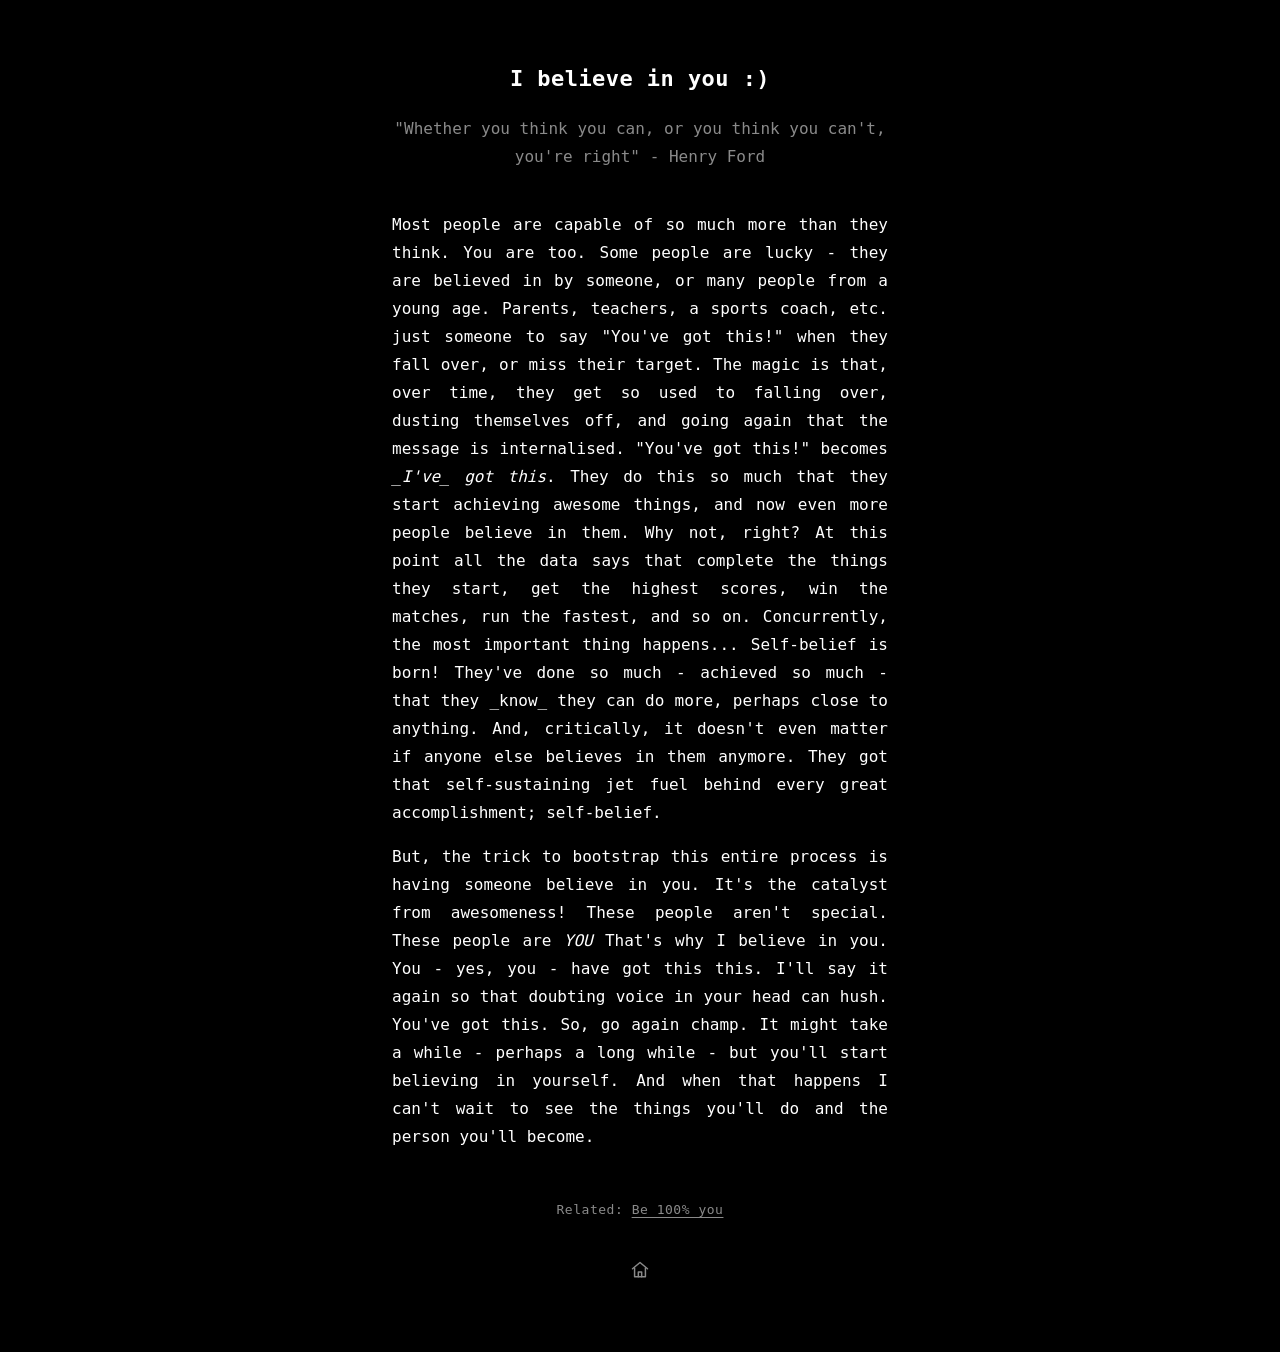
==== wiki_html/001.html @ 29f176a0 "Update 001" ====
<!DOCTYPE html>
<html>
<head>
<meta charset="utf-8">
<meta name="viewport" content="width=device-width, initial-scale=1">
<meta name="color-scheme" content="dark">
<link rel="stylesheet" href="style.css">
<title>I believe in you :)</title>
</head>
<body>

<main>
<h1>I believe in you :)</h1>

<p class="subtitle">"Whether you think you can, or you think you can't, you're right" - Henry Ford</p>

<p class="description">Most people are capable of so much more than they think. You are too. Some people are lucky - they are believed in by someone, or many people from a young age. Parents, teachers, a sports coach, etc. just someone to say "You've got this!" when they fall over, or miss their target. The magic is that, over time, they get so used to falling over, dusting themselves off, and going again that the message is internalised. "You've got this!" becomes <em>_I've_ got this</em>. They do this so much that they start achieving awesome things, and now even more people believe in them. Why not, right? At this point all the data says that complete the things they start, get the highest scores, win the matches, run the fastest, and so on. Concurrently, the most important thing happens... Self-belief is born! They've done so much - achieved so much - that they _know_ they can do more, perhaps close to anything. And, critically, it doesn't even matter if anyone else believes in them anymore. They got that self-sustaining jet fuel behind every great accomplishment; self-belief.</p>

<p class="description">But, the trick to bootstrap this entire process is having someone believe in you. It's the catalyst from awesomeness! These people aren't special. These people are <em>YOU</em> That's why I believe in you. You - yes, you - have got this this. I'll say it again so that doubting voice in your head can hush. You've got this. So, go again champ. It might take a while - perhaps a long while - but you'll start believing in yourself. And when that happens I can't wait to see the things you'll do and the person you'll become.</p>

<p class="related">Related: <a href="002.html">Be 100% you</a></p>

<p class="home"><a href="index.html" aria-label="Home" title="Home"><svg viewBox="0 0 24 24" width="20" height="20" fill="none" stroke="currentColor" stroke-width="1.75" stroke-linecap="round" stroke-linejoin="round" aria-hidden="true"><path d="M3 10.5 12 3l9 7.5"/><path d="M5.5 9.5V20h13V9.5"/><path d="M10 20v-5.5h4V20"/></svg></a></p>
</main>

</body>
</html>
---- wiki_html/style.css ----
/* Might Make Sense — black screen, white mono type, one centred column. */

:root {
  --bg: #000;
  --fg: #fff;
  --dim: #8a8a8a;
  --rule: #303030;
  --measure: 34rem;
}

* {
  box-sizing: border-box;
}

html {
  background: var(--bg);
}

body {
  background: var(--bg);
  color: var(--fg);
  font-family: ui-monospace, SFMono-Regular, Menlo, Monaco, Consolas,
    "DejaVu Sans Mono", "Liberation Mono", monospace;
  font-size: 16px;
  line-height: 1.75;
  margin: 0;
  min-height: 100vh;
  display: flex;
  -webkit-font-smoothing: antialiased;
}

main {
  margin: auto;              /* centred both ways; no clipping when tall */
  width: 100%;
  max-width: var(--measure);
  padding: 4rem 1.5rem;
  text-align: center;
}

::selection {
  background: var(--fg);
  color: var(--bg);
}

/* Type ------------------------------------------------------------------ */

h1 {
  font-size: 1.375rem;
  font-weight: 700;
  line-height: 1.4;
  letter-spacing: 0.02em;
  margin: 0 0 1.25rem;
}

h2, h3, h4, h5, h6 {
  font-size: 1rem;
  font-weight: 700;
  letter-spacing: 0.08em;
  text-transform: uppercase;
  color: var(--dim);
  margin: 2.5rem 0 1rem;
}

p {
  margin: 0 0 1.5rem;
}

.subtitle {
  color: var(--dim);
  margin-bottom: 2.5rem;
}

.description {
  text-align: justify;
  text-justify: inter-word;
  hyphens: auto;
}

.description + .description {
  margin-top: -0.5rem;
}

hr {
  border: 0;
  border-top: 1px solid var(--rule);
  margin: 2.5rem auto;
  width: 4rem;
}

code {
  font-family: inherit;
  background: #141414;
  border: 1px solid var(--rule);
  padding: 0 0.25em;
}

blockquote {
  color: var(--dim);
  border-left: 1px solid var(--rule);
  margin: 1.5rem 0;
  padding-left: 1rem;
  text-align: left;
}

/* Links ----------------------------------------------------------------- */

a {
  color: inherit;
  text-decoration: underline;
  text-decoration-color: var(--dim);
  text-underline-offset: 0.25em;
}

a:hover {
  background: var(--fg);
  color: var(--bg);
  text-decoration: none;
}

/* Lists ----------------------------------------------------------------- */

ul {
  list-style: none;
  margin: 0 0 1.5rem;
  padding: 0;
}

li {
  margin: 0 0 0.5rem;
}

/* Note furniture -------------------------------------------------------- */

.links {
  margin-top: 2.5rem;
}

.related,
.home {
  color: var(--dim);
  font-size: 0.8125rem;
  letter-spacing: 0.04em;
  margin-bottom: 0;
}

.related {
  margin-top: 3rem;
}

.home {
  margin-top: 2rem;
}

.home a {
  display: inline-flex;
  padding: 0.4rem;
  color: var(--dim);
  text-decoration: none;
}

.home a:hover {
  background: none;
  color: var(--fg);
}

@media (max-width: 30rem) {
  main {
    padding: 2.5rem 1.25rem;
  }
}
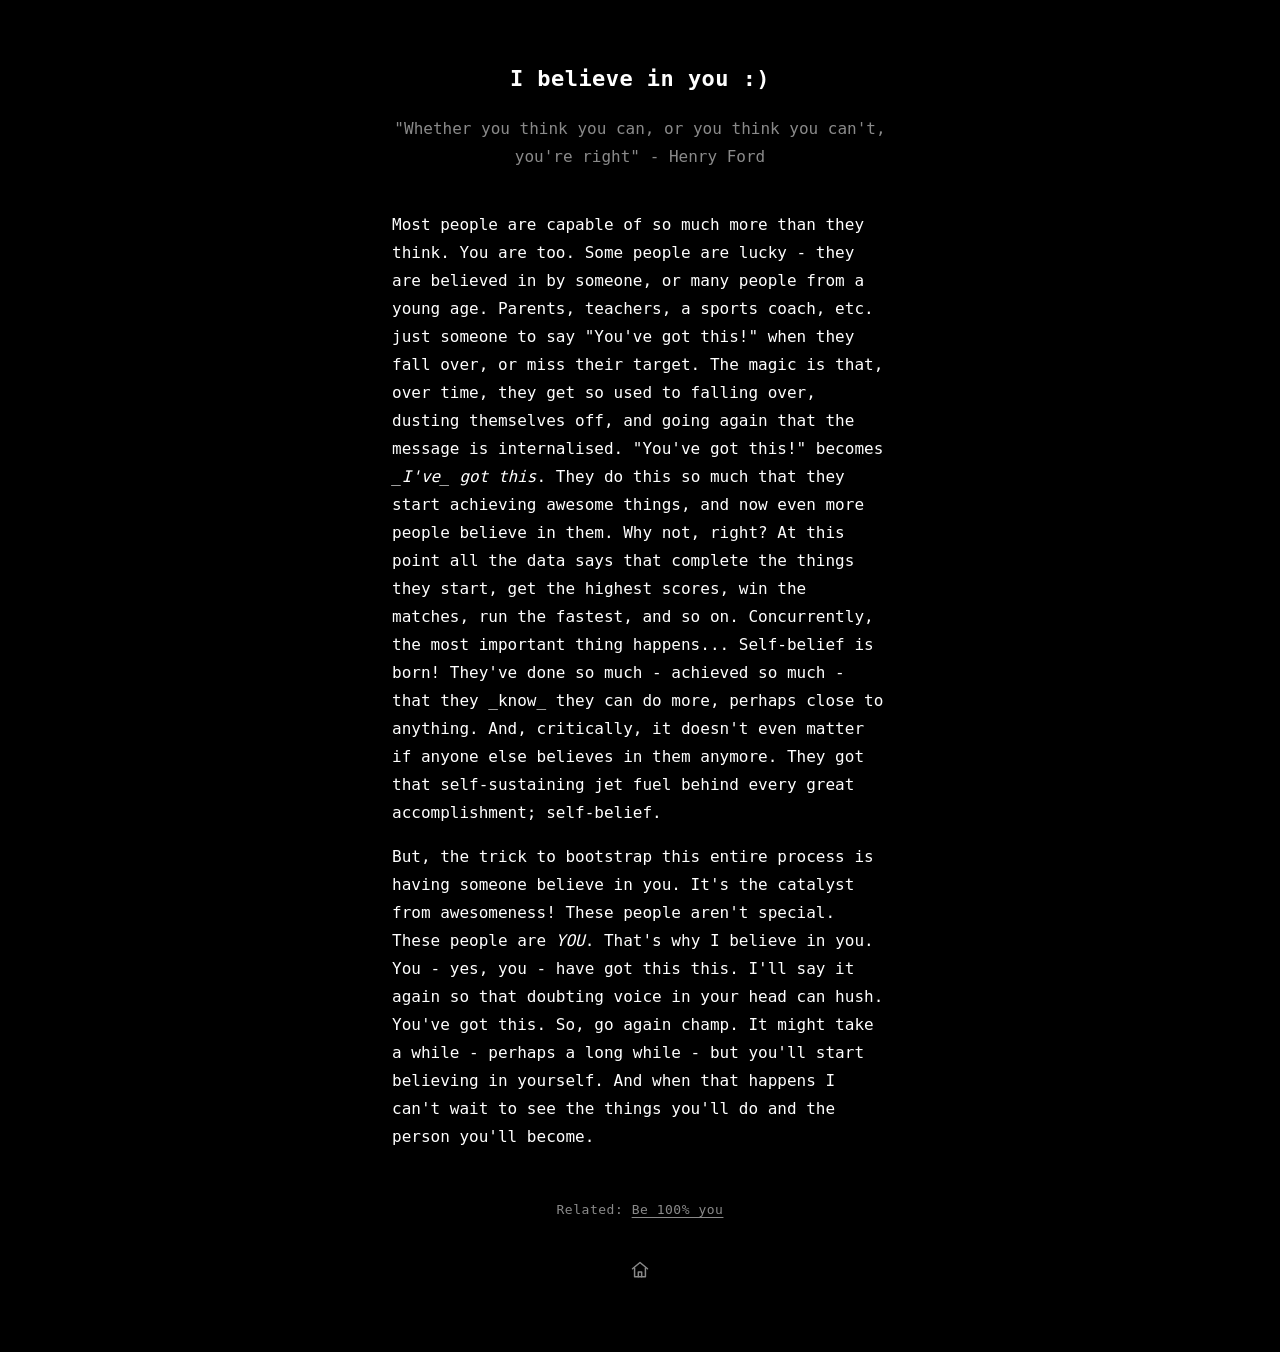
==== commit 3e2317d3: "Rebuild 001 with current config The committed 001.html still had --description-align: justify from a" ====
--- a/wiki_html/001.html
+++ b/wiki_html/001.html
@@ -6,6 +6,16 @@
 <meta name="color-scheme" content="dark">
 <link rel="stylesheet" href="style.css">
 <title>I believe in you :)</title>
+<style>
+:root {
+  --font: ui-monospace, SFMono-Regular, Menlo, Monaco, Consolas, "DejaVu Sans Mono", "Liberation Mono", monospace;
+  --grid-width: 40rem;
+  --description-align: left;
+}
+@media (max-width: 30rem) {
+  .notes-grid { display: block; }
+}
+</style>
 </head>
 <body>
 
@@ -16,7 +26,7 @@
 
 <p class="description">Most people are capable of so much more than they think. You are too. Some people are lucky - they are believed in by someone, or many people from a young age. Parents, teachers, a sports coach, etc. just someone to say "You've got this!" when they fall over, or miss their target. The magic is that, over time, they get so used to falling over, dusting themselves off, and going again that the message is internalised. "You've got this!" becomes <em>_I've_ got this</em>. They do this so much that they start achieving awesome things, and now even more people believe in them. Why not, right? At this point all the data says that complete the things they start, get the highest scores, win the matches, run the fastest, and so on. Concurrently, the most important thing happens... Self-belief is born! They've done so much - achieved so much - that they _know_ they can do more, perhaps close to anything. And, critically, it doesn't even matter if anyone else believes in them anymore. They got that self-sustaining jet fuel behind every great accomplishment; self-belief.</p>
 
-<p class="description">But, the trick to bootstrap this entire process is having someone believe in you. It's the catalyst from awesomeness! These people aren't special. These people are <em>YOU</em> That's why I believe in you. You - yes, you - have got this this. I'll say it again so that doubting voice in your head can hush. You've got this. So, go again champ. It might take a while - perhaps a long while - but you'll start believing in yourself. And when that happens I can't wait to see the things you'll do and the person you'll become.</p>
+<p class="description">But, the trick to bootstrap this entire process is having someone believe in you. It's the catalyst from awesomeness! These people aren't special. These people are <em>YOU</em>. That's why I believe in you. You - yes, you - have got this this. I'll say it again so that doubting voice in your head can hush. You've got this. So, go again champ. It might take a while - perhaps a long while - but you'll start believing in yourself. And when that happens I can't wait to see the things you'll do and the person you'll become.</p>
 
 <p class="related">Related: <a href="002.html">Be 100% you</a></p>
 
--- a/wiki_html/style.css
+++ b/wiki_html/style.css
@@ -19,8 +19,7 @@
 body {
   background: var(--bg);
   color: var(--fg);
-  font-family: ui-monospace, SFMono-Regular, Menlo, Monaco, Consolas,
-    "DejaVu Sans Mono", "Liberation Mono", monospace;
+  font-family: var(--font);
   font-size: 16px;
   line-height: 1.75;
   margin: 0;
@@ -71,7 +70,7 @@
 }
 
 .description {
-  text-align: justify;
+  text-align: var(--description-align);
   text-justify: inter-word;
   hyphens: auto;
 }
@@ -129,6 +128,21 @@
   margin: 0 0 0.5rem;
 }
 
+.notes-grid {
+  display: grid;
+  grid-template-columns: repeat(2, 1fr);
+  gap: 0.5rem 1.5rem;
+  max-width: var(--grid-width);
+  margin-left: auto;
+  margin-right: auto;
+  text-align: left;
+}
+
+.notes-grid a {
+  display: block;
+  text-decoration: none;
+}
+
 /* Note furniture -------------------------------------------------------- */
 
 .links {
@@ -168,3 +182,6 @@
     padding: 2.5rem 1.25rem;
   }
 }
+
+/* The notes-grid -> list breakpoint is configurable (config.json:
+   list_breakpoint) and is emitted per-build in the page's <head>. */
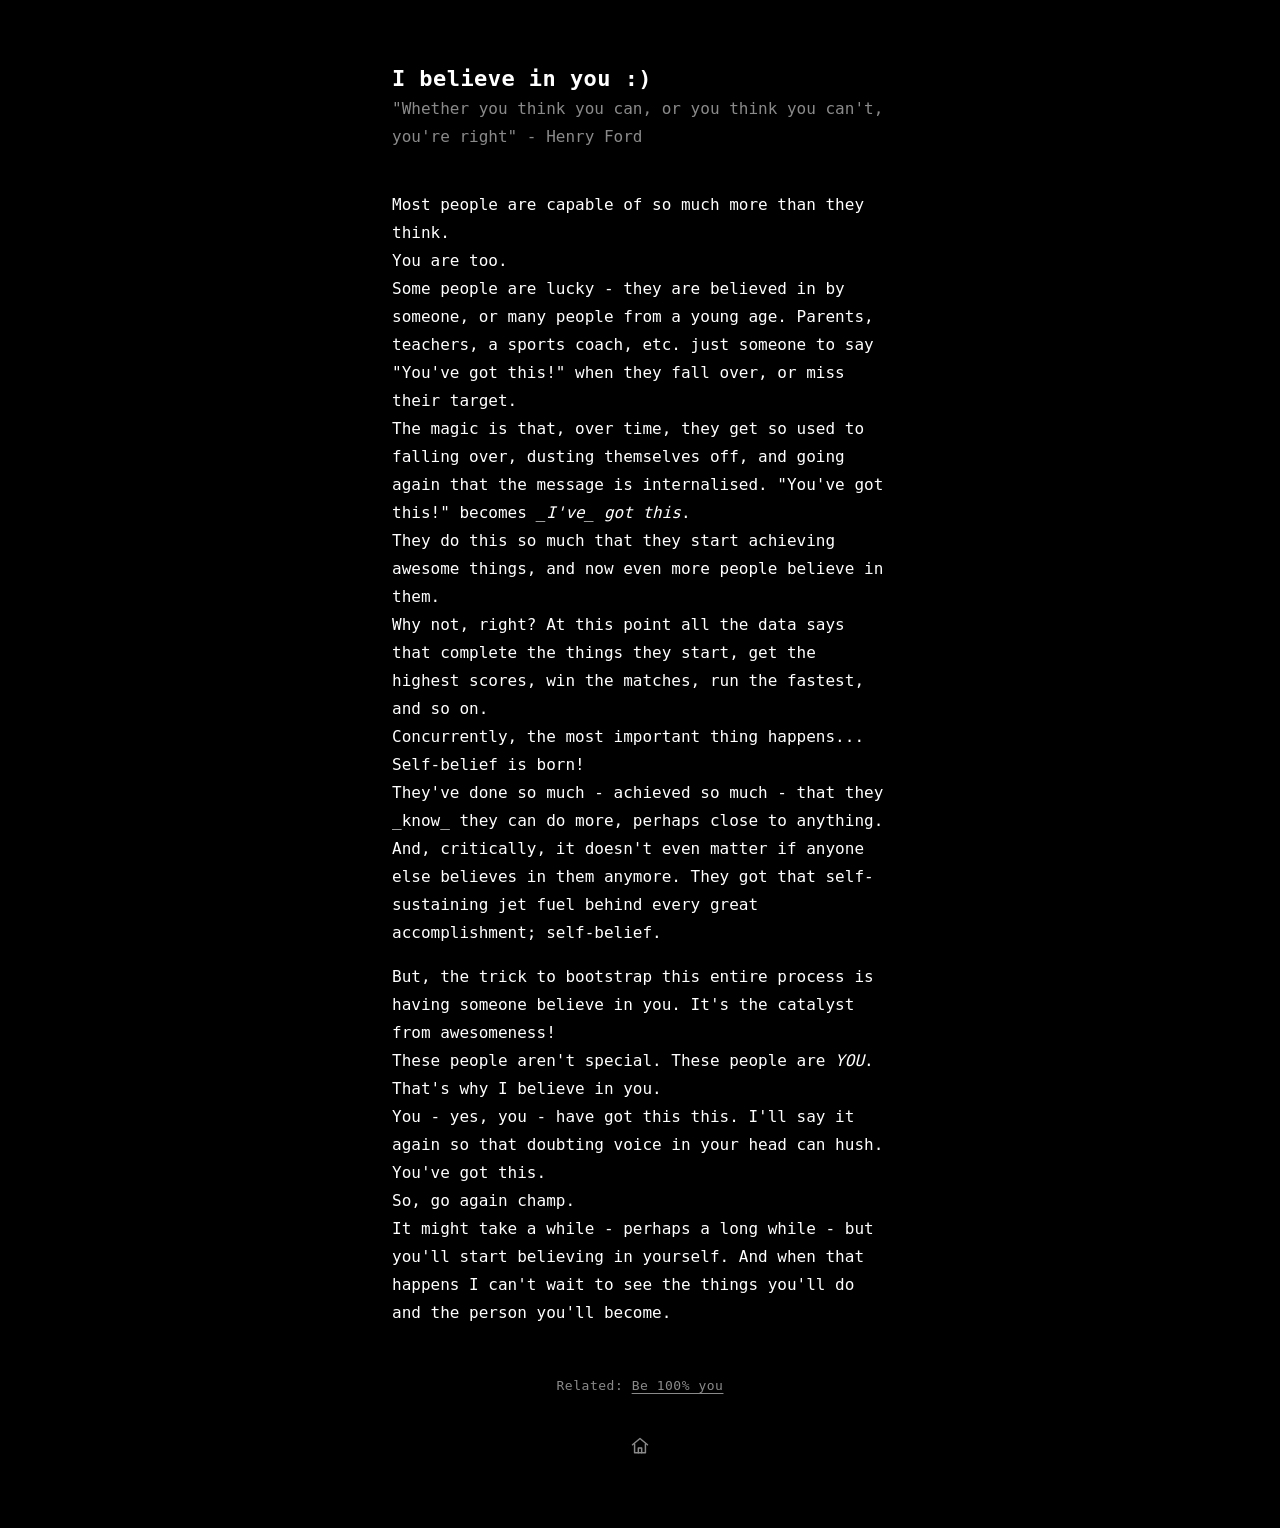
==== commit 08a4fdf9: "Keep note line breaks, left-align titles, tighten subtitle spacing Single newlines in a note's Descr" ====
--- a/wiki_html/001.html
+++ b/wiki_html/001.html
@@ -11,6 +11,7 @@
   --font: ui-monospace, SFMono-Regular, Menlo, Monaco, Consolas, "DejaVu Sans Mono", "Liberation Mono", monospace;
   --grid-width: 40rem;
   --description-align: left;
+  --title-align: left;
 }
 @media (max-width: 30rem) {
   .notes-grid { display: block; }
@@ -24,9 +25,22 @@
 
 <p class="subtitle">"Whether you think you can, or you think you can't, you're right" - Henry Ford</p>
 
-<p class="description">Most people are capable of so much more than they think. You are too. Some people are lucky - they are believed in by someone, or many people from a young age. Parents, teachers, a sports coach, etc. just someone to say "You've got this!" when they fall over, or miss their target. The magic is that, over time, they get so used to falling over, dusting themselves off, and going again that the message is internalised. "You've got this!" becomes <em>_I've_ got this</em>. They do this so much that they start achieving awesome things, and now even more people believe in them. Why not, right? At this point all the data says that complete the things they start, get the highest scores, win the matches, run the fastest, and so on. Concurrently, the most important thing happens... Self-belief is born! They've done so much - achieved so much - that they _know_ they can do more, perhaps close to anything. And, critically, it doesn't even matter if anyone else believes in them anymore. They got that self-sustaining jet fuel behind every great accomplishment; self-belief.</p>
+<p class="description">Most people are capable of so much more than they think.<br>
+You are too.<br>
+Some people are lucky - they are believed in by someone, or many people from a young age. Parents, teachers, a sports coach, etc. just someone to say "You've got this!" when they fall over, or miss their target.<br>
+The magic is that, over time, they get so used to falling over, dusting themselves off, and going again that the message is internalised. "You've got this!" becomes <em>_I've_ got this</em>.<br>
+They do this so much that they start achieving awesome things, and now even more people believe in them.<br>
+Why not, right? At this point all the data says that complete the things they start, get the highest scores, win the matches, run the fastest, and so on.<br>
+Concurrently, the most important thing happens...<br>
+Self-belief is born!<br>
+They've done so much - achieved so much - that they _know_ they can do more, perhaps close to anything. And, critically, it doesn't even matter if anyone else believes in them anymore. They got that self-sustaining jet fuel behind every great accomplishment; self-belief.</p>
 
-<p class="description">But, the trick to bootstrap this entire process is having someone believe in you. It's the catalyst from awesomeness! These people aren't special. These people are <em>YOU</em>. That's why I believe in you. You - yes, you - have got this this. I'll say it again so that doubting voice in your head can hush. You've got this. So, go again champ. It might take a while - perhaps a long while - but you'll start believing in yourself. And when that happens I can't wait to see the things you'll do and the person you'll become.</p>
+<p class="description">But, the trick to bootstrap this entire process is having someone believe in you. It's the catalyst from awesomeness!<br>
+These people aren't special. These people are <em>YOU</em>.<br>
+That's why I believe in you.<br>
+You - yes, you - have got this this. I'll say it again so that doubting voice in your head can hush. You've got this.<br>
+So, go again champ.<br>
+It might take a while - perhaps a long while - but you'll start believing in yourself. And when that happens I can't wait to see the things you'll do and the person you'll become.</p>
 
 <p class="related">Related: <a href="002.html">Be 100% you</a></p>
 
--- a/wiki_html/style.css
+++ b/wiki_html/style.css
@@ -49,6 +49,15 @@
   line-height: 1.4;
   letter-spacing: 0.02em;
   margin: 0 0 1.25rem;
+}
+
+main > h1,
+.subtitle {
+  text-align: var(--title-align);
+}
+
+h1:has(+ .subtitle) {
+  margin-bottom: 0;
 }
 
 h2, h3, h4, h5, h6 {
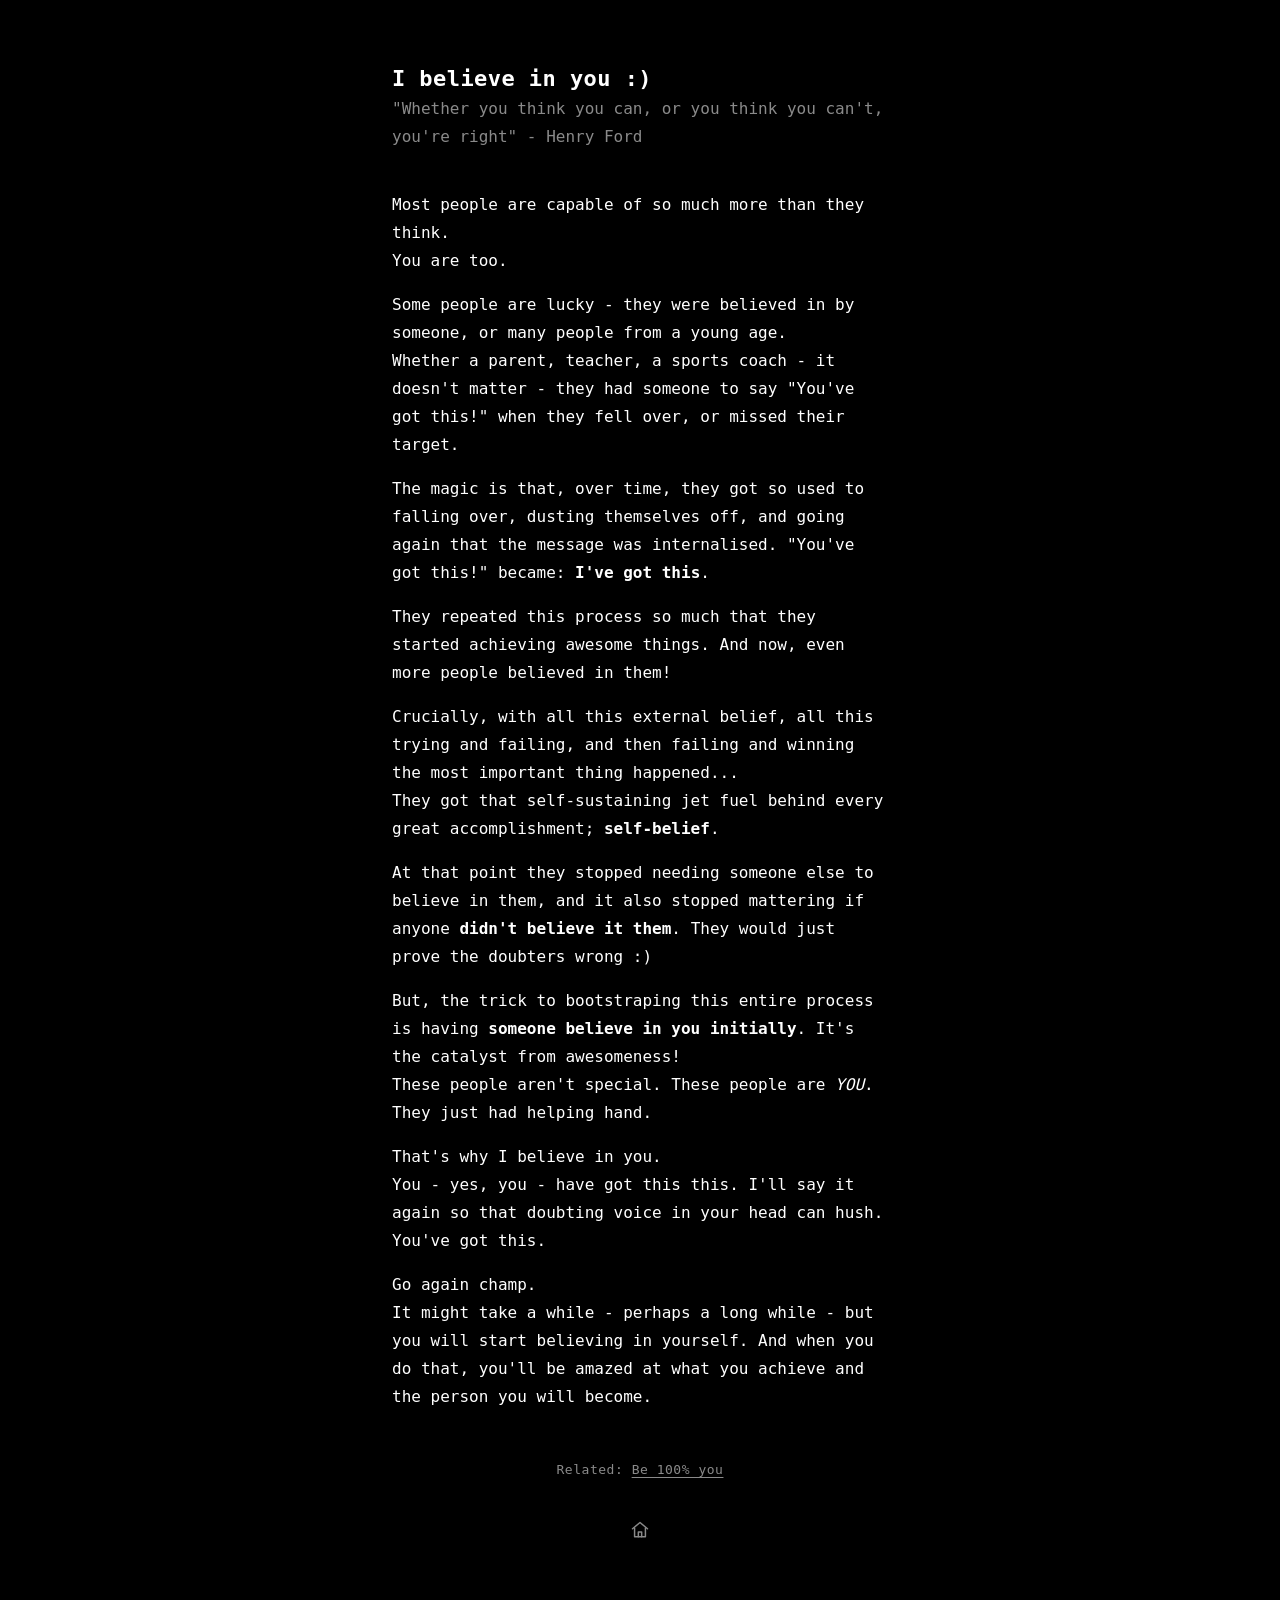
==== commit c3a051f4: "Build" ====
--- a/wiki_html/001.html
+++ b/wiki_html/001.html
@@ -26,21 +26,28 @@
 <p class="subtitle">"Whether you think you can, or you think you can't, you're right" - Henry Ford</p>
 
 <p class="description">Most people are capable of so much more than they think.<br>
-You are too.<br>
-Some people are lucky - they are believed in by someone, or many people from a young age. Parents, teachers, a sports coach, etc. just someone to say "You've got this!" when they fall over, or miss their target.<br>
-The magic is that, over time, they get so used to falling over, dusting themselves off, and going again that the message is internalised. "You've got this!" becomes <em>_I've_ got this</em>.<br>
-They do this so much that they start achieving awesome things, and now even more people believe in them.<br>
-Why not, right? At this point all the data says that complete the things they start, get the highest scores, win the matches, run the fastest, and so on.<br>
-Concurrently, the most important thing happens...<br>
-Self-belief is born!<br>
-They've done so much - achieved so much - that they _know_ they can do more, perhaps close to anything. And, critically, it doesn't even matter if anyone else believes in them anymore. They got that self-sustaining jet fuel behind every great accomplishment; self-belief.</p>
+You are too.</p>
 
-<p class="description">But, the trick to bootstrap this entire process is having someone believe in you. It's the catalyst from awesomeness!<br>
-These people aren't special. These people are <em>YOU</em>.<br>
-That's why I believe in you.<br>
-You - yes, you - have got this this. I'll say it again so that doubting voice in your head can hush. You've got this.<br>
-So, go again champ.<br>
-It might take a while - perhaps a long while - but you'll start believing in yourself. And when that happens I can't wait to see the things you'll do and the person you'll become.</p>
+<p class="description">Some people are lucky - they were believed in by someone, or many people from a young age.<br>
+Whether a parent, teacher, a sports coach - it doesn't matter - they had someone to say "You've got this!" when they fell over, or missed their target.</p>
+
+<p class="description">The magic is that, over time, they got so used to falling over, dusting themselves off, and going again that the message was internalised. "You've got this!" became: <strong>I've got this</strong>.</p>
+
+<p class="description">They repeated this process so much that they started achieving awesome things. And now, even more people believed in them!</p>
+
+<p class="description">Crucially, with all this external belief, all this trying and failing, and then failing and winning the most important thing happened...<br>
+They got that self-sustaining jet fuel behind every great accomplishment; <strong>self-belief</strong>.</p>
+
+<p class="description">At that point they stopped needing someone else to believe in them, and it also stopped mattering if anyone <strong>didn't believe it them</strong>. They would just prove the doubters wrong :)</p>
+
+<p class="description">But, the trick to bootstraping this entire process is having <strong>someone believe in you initially</strong>. It's the catalyst from awesomeness!<br>
+These people aren't special. These people are <em>YOU</em>. They just had helping hand.</p>
+
+<p class="description">That's why I believe in you.<br>
+You - yes, you - have got this this. I'll say it again so that doubting voice in your head can hush. You've got this.</p>
+
+<p class="description">Go again champ.<br>
+It might take a while - perhaps a long while - but you will start believing in yourself. And when you do that, you'll be amazed at what you achieve and the person you will become.</p>
 
 <p class="related">Related: <a href="002.html">Be 100% you</a></p>
 
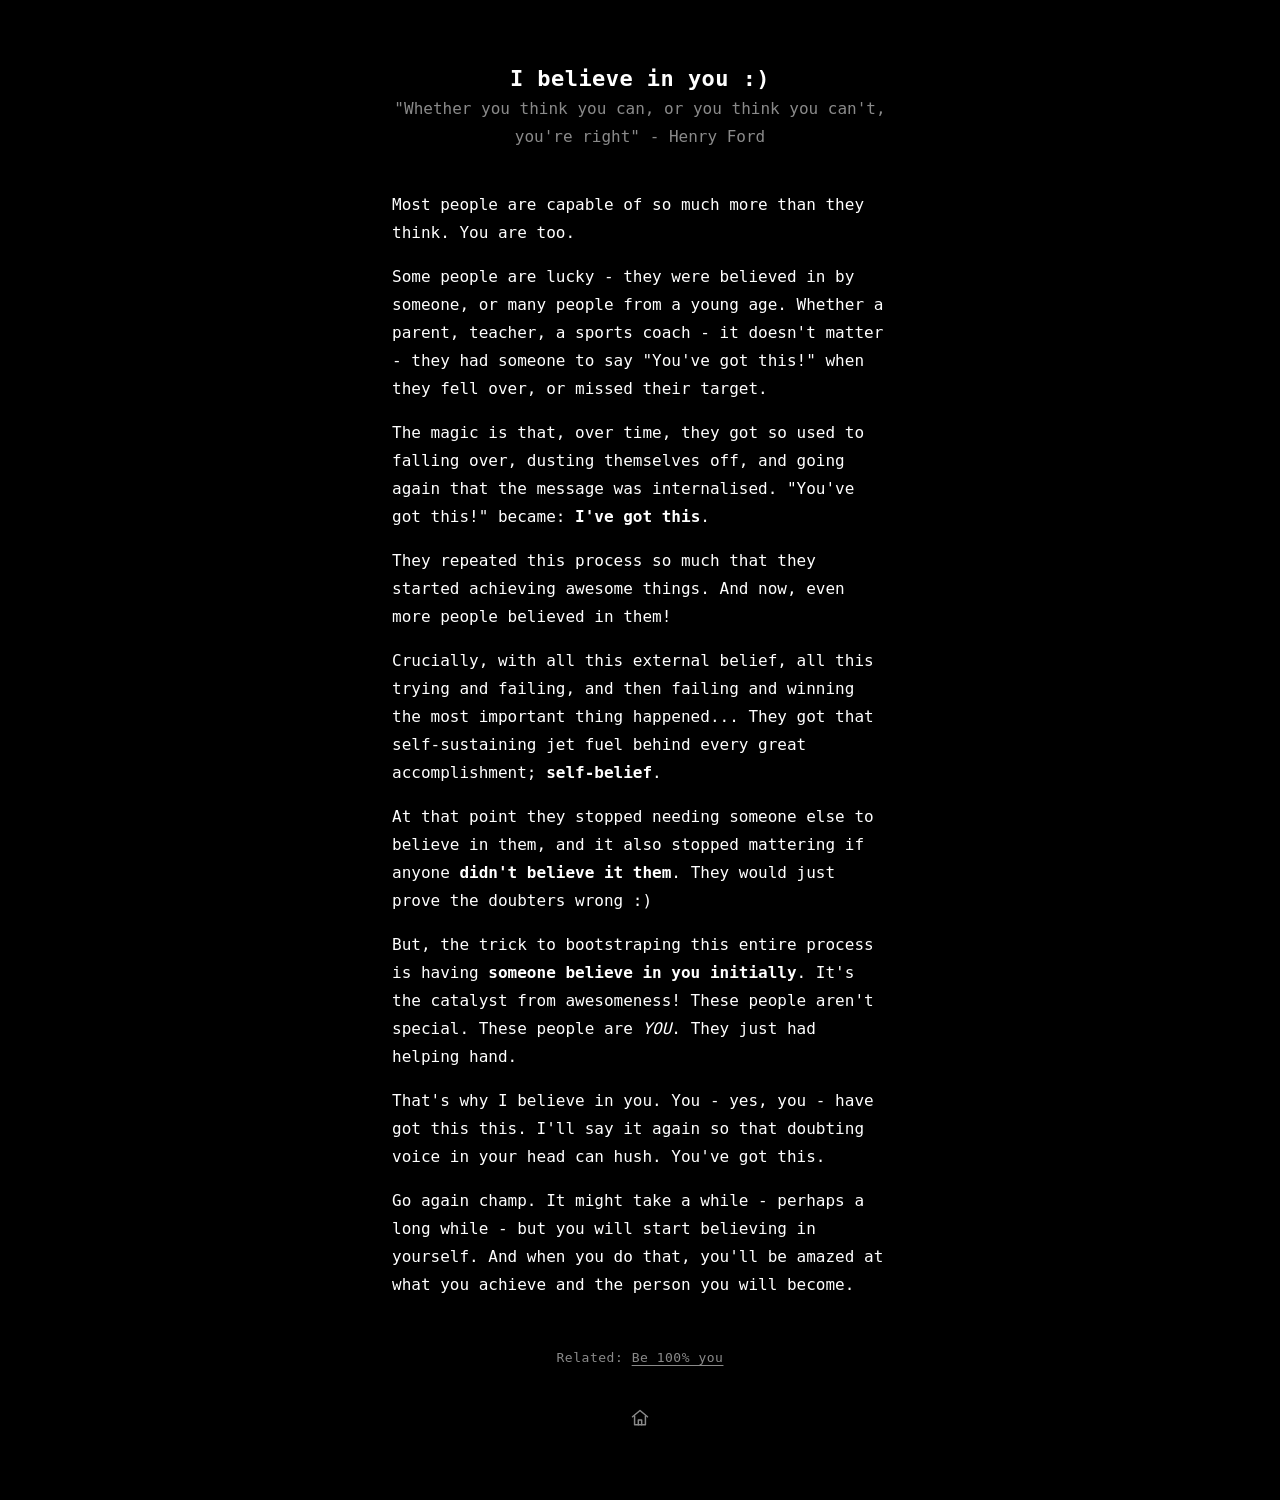
==== commit efc9b940: "Build" ====
--- a/wiki_html/001.html
+++ b/wiki_html/001.html
@@ -11,7 +11,6 @@
   --font: ui-monospace, SFMono-Regular, Menlo, Monaco, Consolas, "DejaVu Sans Mono", "Liberation Mono", monospace;
   --grid-width: 40rem;
   --description-align: left;
-  --title-align: left;
 }
 @media (max-width: 30rem) {
   .notes-grid { display: block; }
@@ -25,29 +24,23 @@
 
 <p class="subtitle">"Whether you think you can, or you think you can't, you're right" - Henry Ford</p>
 
-<p class="description">Most people are capable of so much more than they think.<br>
-You are too.</p>
+<p class="description">Most people are capable of so much more than they think. You are too.</p>
 
-<p class="description">Some people are lucky - they were believed in by someone, or many people from a young age.<br>
-Whether a parent, teacher, a sports coach - it doesn't matter - they had someone to say "You've got this!" when they fell over, or missed their target.</p>
+<p class="description">Some people are lucky - they were believed in by someone, or many people from a young age. Whether a parent, teacher, a sports coach - it doesn't matter - they had someone to say "You've got this!" when they fell over, or missed their target.</p>
 
 <p class="description">The magic is that, over time, they got so used to falling over, dusting themselves off, and going again that the message was internalised. "You've got this!" became: <strong>I've got this</strong>.</p>
 
 <p class="description">They repeated this process so much that they started achieving awesome things. And now, even more people believed in them!</p>
 
-<p class="description">Crucially, with all this external belief, all this trying and failing, and then failing and winning the most important thing happened...<br>
-They got that self-sustaining jet fuel behind every great accomplishment; <strong>self-belief</strong>.</p>
+<p class="description">Crucially, with all this external belief, all this trying and failing, and then failing and winning the most important thing happened... They got that self-sustaining jet fuel behind every great accomplishment; <strong>self-belief</strong>.</p>
 
 <p class="description">At that point they stopped needing someone else to believe in them, and it also stopped mattering if anyone <strong>didn't believe it them</strong>. They would just prove the doubters wrong :)</p>
 
-<p class="description">But, the trick to bootstraping this entire process is having <strong>someone believe in you initially</strong>. It's the catalyst from awesomeness!<br>
-These people aren't special. These people are <em>YOU</em>. They just had helping hand.</p>
+<p class="description">But, the trick to bootstraping this entire process is having <strong>someone believe in you initially</strong>. It's the catalyst from awesomeness! These people aren't special. These people are <em>YOU</em>. They just had helping hand.</p>
 
-<p class="description">That's why I believe in you.<br>
-You - yes, you - have got this this. I'll say it again so that doubting voice in your head can hush. You've got this.</p>
+<p class="description">That's why I believe in you. You - yes, you - have got this this. I'll say it again so that doubting voice in your head can hush. You've got this.</p>
 
-<p class="description">Go again champ.<br>
-It might take a while - perhaps a long while - but you will start believing in yourself. And when you do that, you'll be amazed at what you achieve and the person you will become.</p>
+<p class="description">Go again champ. It might take a while - perhaps a long while - but you will start believing in yourself. And when you do that, you'll be amazed at what you achieve and the person you will become.</p>
 
 <p class="related">Related: <a href="002.html">Be 100% you</a></p>
 
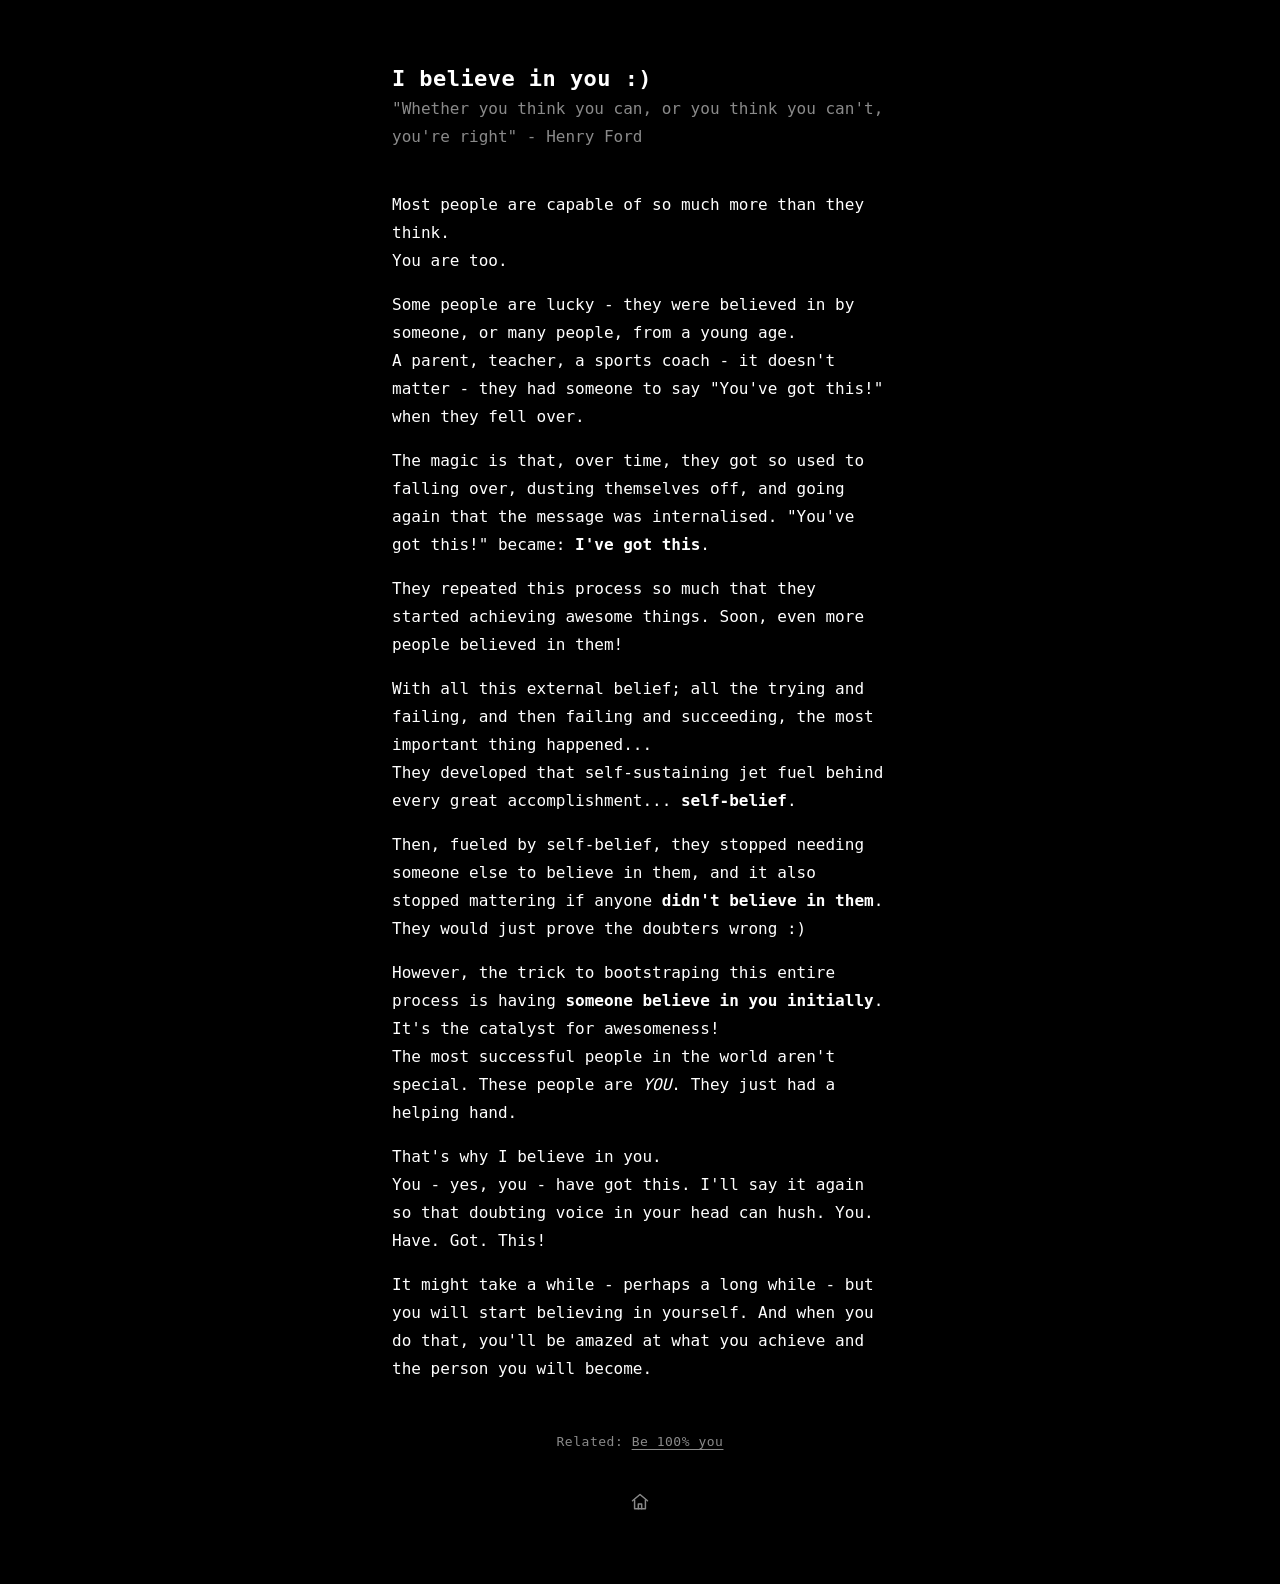
==== commit 8886a258: "Build" ====
--- a/wiki_html/001.html
+++ b/wiki_html/001.html
@@ -11,6 +11,7 @@
   --font: ui-monospace, SFMono-Regular, Menlo, Monaco, Consolas, "DejaVu Sans Mono", "Liberation Mono", monospace;
   --grid-width: 40rem;
   --description-align: left;
+  --title-align: left;
 }
 @media (max-width: 30rem) {
   .notes-grid { display: block; }
@@ -24,23 +25,28 @@
 
 <p class="subtitle">"Whether you think you can, or you think you can't, you're right" - Henry Ford</p>
 
-<p class="description">Most people are capable of so much more than they think. You are too.</p>
+<p class="description">Most people are capable of so much more than they think.<br>
+You are too.</p>
 
-<p class="description">Some people are lucky - they were believed in by someone, or many people from a young age. Whether a parent, teacher, a sports coach - it doesn't matter - they had someone to say "You've got this!" when they fell over, or missed their target.</p>
+<p class="description">Some people are lucky - they were believed in by someone, or many people, from a young age.<br>
+A parent, teacher, a sports coach - it doesn't matter - they had someone to say "You've got this!" when they fell over.</p>
 
 <p class="description">The magic is that, over time, they got so used to falling over, dusting themselves off, and going again that the message was internalised. "You've got this!" became: <strong>I've got this</strong>.</p>
 
-<p class="description">They repeated this process so much that they started achieving awesome things. And now, even more people believed in them!</p>
+<p class="description">They repeated this process so much that they started achieving awesome things. Soon, even more people believed in them!</p>
 
-<p class="description">Crucially, with all this external belief, all this trying and failing, and then failing and winning the most important thing happened... They got that self-sustaining jet fuel behind every great accomplishment; <strong>self-belief</strong>.</p>
+<p class="description">With all this external belief; all the trying and failing, and then failing and succeeding, the most important thing happened...<br>
+They developed that self-sustaining jet fuel behind every great accomplishment... <strong>self-belief</strong>.</p>
 
-<p class="description">At that point they stopped needing someone else to believe in them, and it also stopped mattering if anyone <strong>didn't believe it them</strong>. They would just prove the doubters wrong :)</p>
+<p class="description">Then, fueled by self-belief, they stopped needing someone else to believe in them, and it also stopped mattering if anyone <strong>didn't believe in them</strong>. They would just prove the doubters wrong :)</p>
 
-<p class="description">But, the trick to bootstraping this entire process is having <strong>someone believe in you initially</strong>. It's the catalyst from awesomeness! These people aren't special. These people are <em>YOU</em>. They just had helping hand.</p>
+<p class="description">However, the trick to bootstraping this entire process is having <strong>someone believe in you initially</strong>. It's the catalyst for awesomeness!<br>
+The most successful people in the world aren't special. These people are <em>YOU</em>. They just had a helping hand.</p>
 
-<p class="description">That's why I believe in you. You - yes, you - have got this this. I'll say it again so that doubting voice in your head can hush. You've got this.</p>
+<p class="description">That's why I believe in you.<br>
+You - yes, you - have got this. I'll say it again so that doubting voice in your head can hush. You. Have. Got. This!</p>
 
-<p class="description">Go again champ. It might take a while - perhaps a long while - but you will start believing in yourself. And when you do that, you'll be amazed at what you achieve and the person you will become.</p>
+<p class="description">It might take a while - perhaps a long while - but you will start believing in yourself. And when you do that, you'll be amazed at what you achieve and the person you will become.</p>
 
 <p class="related">Related: <a href="002.html">Be 100% you</a></p>
 
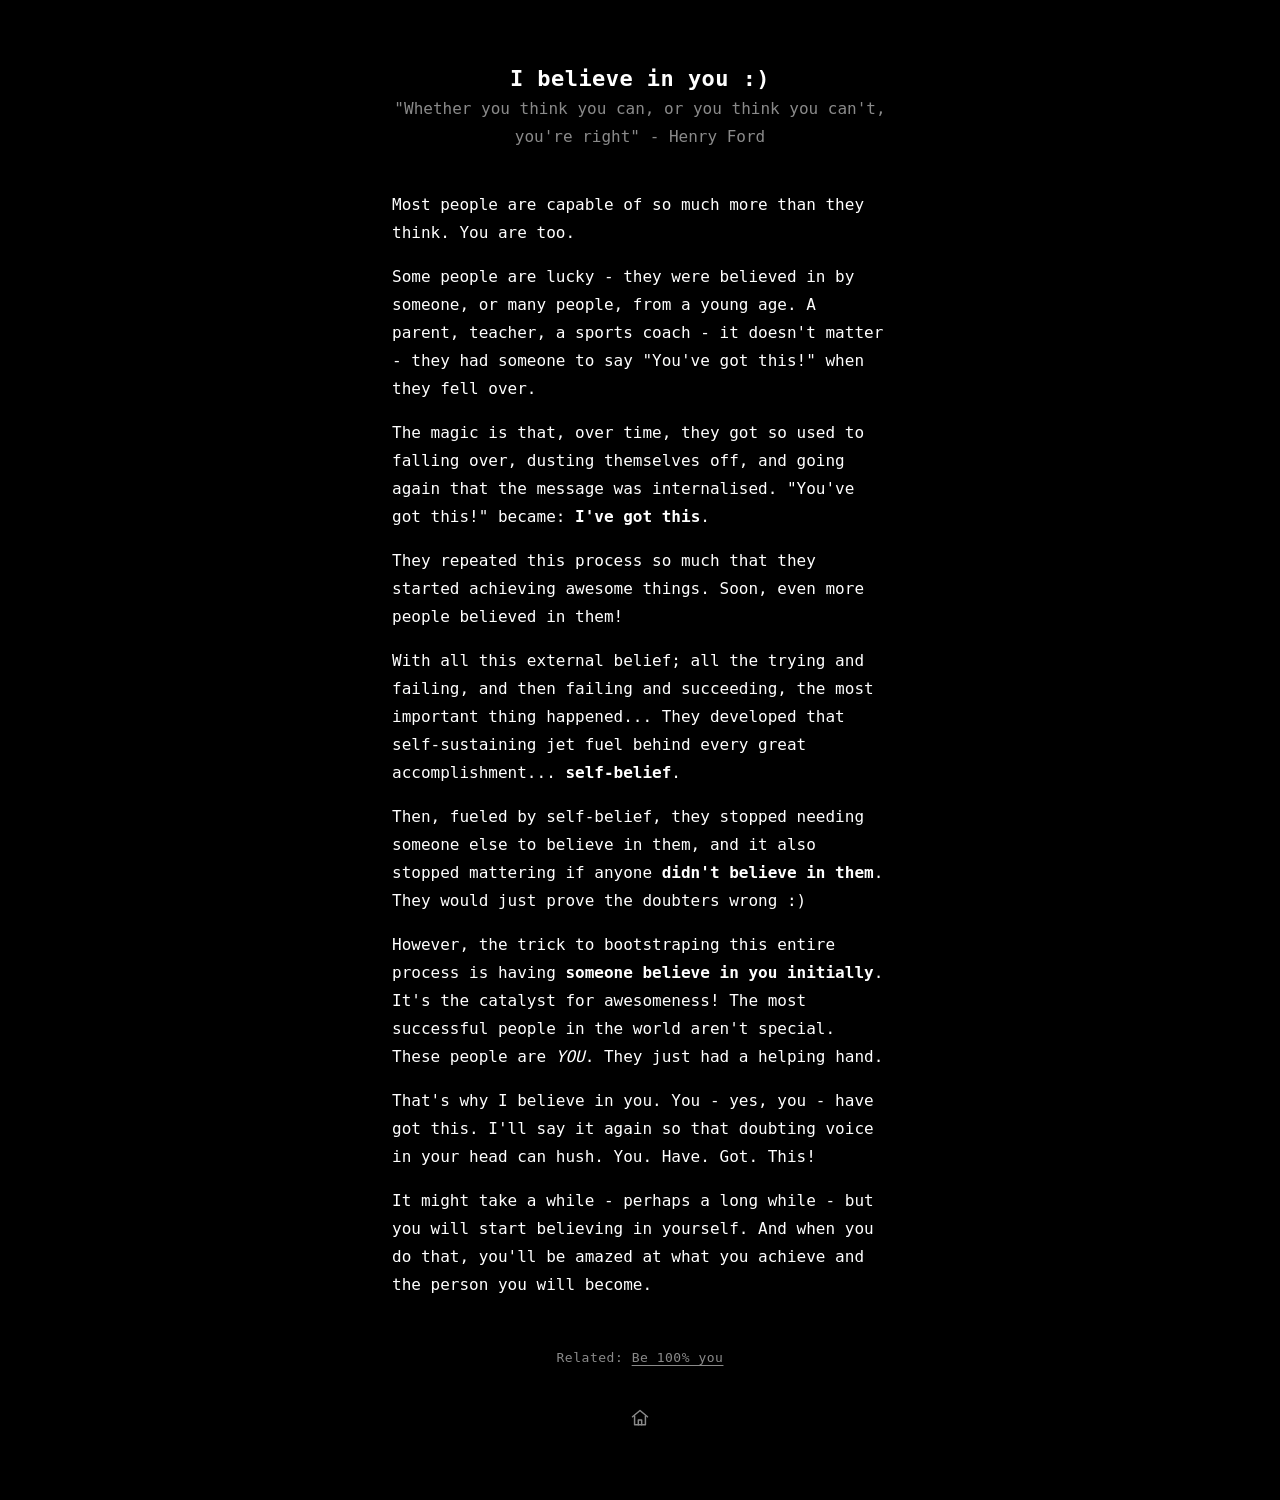
==== commit 26b58f91: "Build" ====
--- a/wiki_html/001.html
+++ b/wiki_html/001.html
@@ -11,7 +11,6 @@
   --font: ui-monospace, SFMono-Regular, Menlo, Monaco, Consolas, "DejaVu Sans Mono", "Liberation Mono", monospace;
   --grid-width: 40rem;
   --description-align: left;
-  --title-align: left;
 }
 @media (max-width: 30rem) {
   .notes-grid { display: block; }
@@ -25,26 +24,21 @@
 
 <p class="subtitle">"Whether you think you can, or you think you can't, you're right" - Henry Ford</p>
 
-<p class="description">Most people are capable of so much more than they think.<br>
-You are too.</p>
+<p class="description">Most people are capable of so much more than they think. You are too.</p>
 
-<p class="description">Some people are lucky - they were believed in by someone, or many people, from a young age.<br>
-A parent, teacher, a sports coach - it doesn't matter - they had someone to say "You've got this!" when they fell over.</p>
+<p class="description">Some people are lucky - they were believed in by someone, or many people, from a young age. A parent, teacher, a sports coach - it doesn't matter - they had someone to say "You've got this!" when they fell over.</p>
 
 <p class="description">The magic is that, over time, they got so used to falling over, dusting themselves off, and going again that the message was internalised. "You've got this!" became: <strong>I've got this</strong>.</p>
 
 <p class="description">They repeated this process so much that they started achieving awesome things. Soon, even more people believed in them!</p>
 
-<p class="description">With all this external belief; all the trying and failing, and then failing and succeeding, the most important thing happened...<br>
-They developed that self-sustaining jet fuel behind every great accomplishment... <strong>self-belief</strong>.</p>
+<p class="description">With all this external belief; all the trying and failing, and then failing and succeeding, the most important thing happened... They developed that self-sustaining jet fuel behind every great accomplishment... <strong>self-belief</strong>.</p>
 
 <p class="description">Then, fueled by self-belief, they stopped needing someone else to believe in them, and it also stopped mattering if anyone <strong>didn't believe in them</strong>. They would just prove the doubters wrong :)</p>
 
-<p class="description">However, the trick to bootstraping this entire process is having <strong>someone believe in you initially</strong>. It's the catalyst for awesomeness!<br>
-The most successful people in the world aren't special. These people are <em>YOU</em>. They just had a helping hand.</p>
+<p class="description">However, the trick to bootstraping this entire process is having <strong>someone believe in you initially</strong>. It's the catalyst for awesomeness! The most successful people in the world aren't special. These people are <em>YOU</em>. They just had a helping hand.</p>
 
-<p class="description">That's why I believe in you.<br>
-You - yes, you - have got this. I'll say it again so that doubting voice in your head can hush. You. Have. Got. This!</p>
+<p class="description">That's why I believe in you. You - yes, you - have got this. I'll say it again so that doubting voice in your head can hush. You. Have. Got. This!</p>
 
 <p class="description">It might take a while - perhaps a long while - but you will start believing in yourself. And when you do that, you'll be amazed at what you achieve and the person you will become.</p>
 
